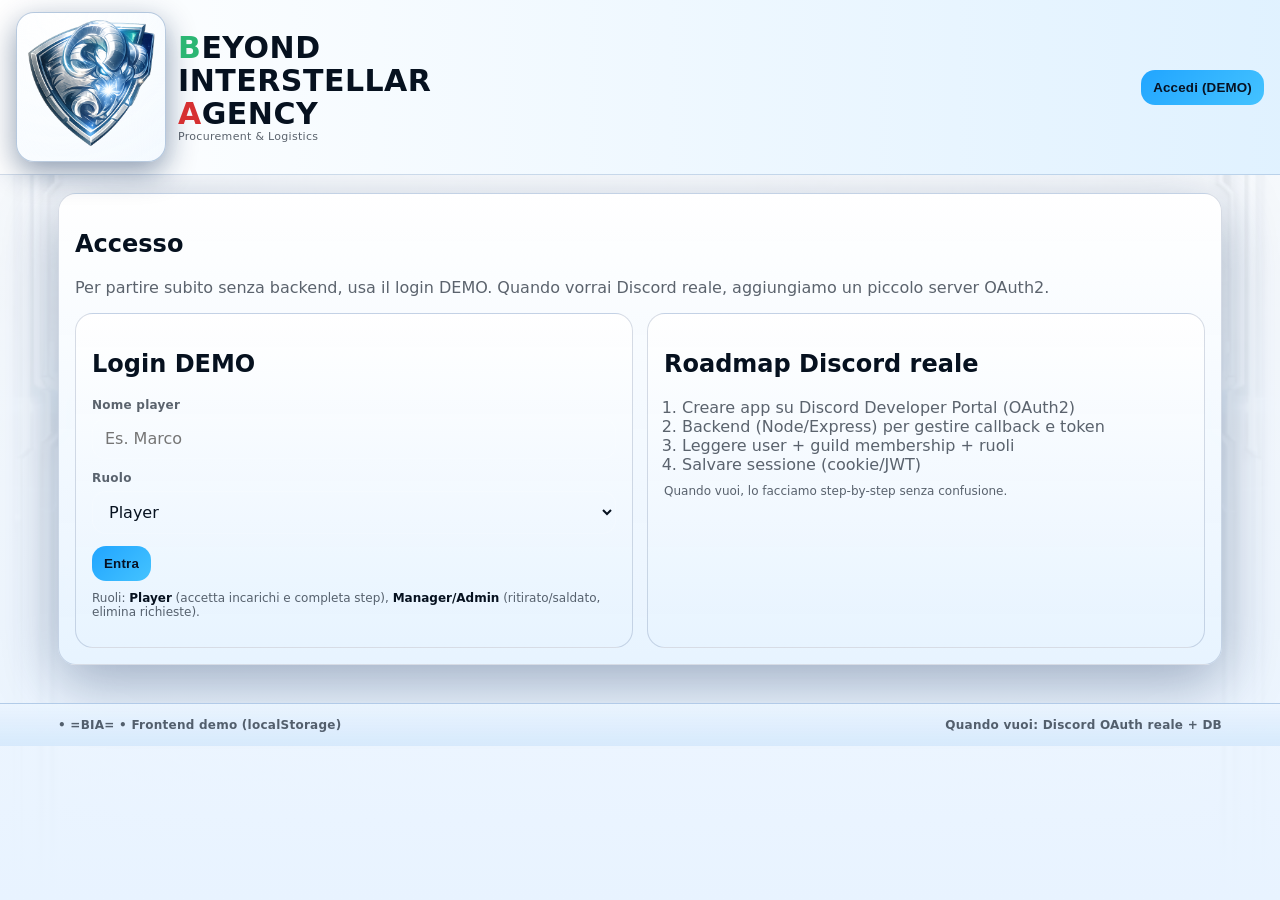
==== index.html @ 3a54c9e1 "Add files via upload" ====
<!doctype html>
<html lang="it">
<head>
  <meta charset="utf-8" />
  <meta name="viewport" content="width=device-width, initial-scale=1" />
  <title>=BIA= Procurement • Richieste & Approvvigionamento</title>

  <!--
    index.html - STRUTTURA PRINCIPALE
    ==========================================================
    Web-app per gestire richieste di approvvigionamento e consegne.
    
    Funzionalità:
    - Creare richieste di approvvigionamento
    - Assegnare incarichi
    - Gestire step/viaggi di consegna
    - Aggiungere appunti per ogni richiesta
    - Marcare come ritirato/saldato (admin)
    
    Stack:
    - HTML5 puro
    - CSS3 (tema scuro moderno)
    - JavaScript vanilla (senza framework)
    - localStorage per persistenza
  -->

  <link rel="stylesheet" href="assets/css/styles.css" />

  <script defer src="assets/js/app.js"></script>
</head>

<body>
  <!-- ========================================================
       TOPBAR
       ======================================================== -->
  <header class="topbar">
    <div class="topbar__brand">
      <div class="badge">
        <img src="assets/img/222.png" alt="Beyond Interstellar Agency logo" />
      </div>
      <div>
        <div class="brand__title">
          <div><span class="bia-b">B</span>EYOND</div>
          <div> INTERSTELLAR </div>
          <div><span class="bia-a">A</span>GENCY</div>

        </div>
        <div class="brand__subtitle">Procurement & Logistics</div>
      </div>
    </div>

    <div class="topbar__actions">
      <div id="userChip" class="userchip hidden" aria-live="polite"></div>
      <button id="btnLogin" class="btn btn--primary" type="button">Accedi (DEMO)</button>
      <button id="btnLogout" class="btn btn--secondary hidden" type="button">Logout</button>
    </div>
  </header>

  <!-- ========================================================
       CONTENUTO PRINCIPALE
       ======================================================== -->

  <main class="wrap">
    <!-- VIEW: LOGIN -->
    <section id="viewLogin" class="card">
      <h1>Accesso</h1>
      <p class="muted">
        Per partire subito senza backend, usa il login DEMO. Quando vorrai Discord reale, aggiungiamo un piccolo server OAuth2.
      </p>

      <div class="grid2">
        <div class="card card--soft">
          <h2>Login DEMO</h2>

          <label class="field">
            <span>Nome player</span>
            <input id="demoName" type="text" placeholder="Es. Marco" />
          </label>

          <label class="field">
            <span>Ruolo</span>
            <select id="demoRole">
              <option value="player">Player</option>
              <option value="manager">Manager</option>
              <option value="admin">Admin</option>
            </select>
          </label>

          <button id="btnDemoLogin" class="btn" type="button">Entra</button>

          <p class="hint">
            Ruoli:
            <b>Player</b> (accetta incarichi e completa step),
            <b>Manager/Admin</b> (ritirato/saldato, elimina richieste).
          </p>
        </div>

        <div class="card card--soft">
          <h2>Roadmap Discord reale</h2>
          <ol class="list">
            <li>Creare app su Discord Developer Portal (OAuth2)</li>
            <li>Backend (Node/Express) per gestire callback e token</li>
            <li>Leggere user + guild membership + ruoli</li>
            <li>Salvare sessione (cookie/JWT)</li>
          </ol>
          <p class="hint">Quando vuoi, lo facciamo step-by-step senza confusione.</p>
        </div>
      </div>
    </section>

    <!-- VIEW: DASHBOARD -->
    <section id="viewDashboard" class="hidden">
      <div class="toolbar">
        <div>
          <h1>Richieste di approvvigionamento</h1>
          <div class="muted">Crea, assegna e completa step.</div>
        </div>

        <div class="toolbar__right">
          <input id="searchInput" class="input" type="search" placeholder="Cerca per titolo / autore / stato..." />
          <button id="btnNewRequest" class="btn" type="button">+ Nuova richiesta</button>
        </div>
      </div>

      <div class="grid3">
        <div class="card">
          <h2>Statistiche</h2>
          <div class="stats">
            <div class="stat">
              <div class="stat__label">Aperte</div>
              <div id="statOpen" class="stat__value">0</div>
            </div>
            <div class="stat">
              <div class="stat__label">In corso</div>
              <div id="statInProgress" class="stat__value">0</div>
            </div>
            <div class="stat">
              <div class="stat__label">Chiuse</div>
              <div id="statClosed" class="stat__value">0</div>
            </div>
          </div>

          <div class="divider"></div>

          <div class="muted small">
            Stati logici:
            <ul class="list">
              <li><b>Aperta</b>: creata, non assegnata</li>
              <li><b>In corso</b>: assegnata (almeno 1 incarico accettato)</li>
              <li><b>Chiusa</b>: saldata (permessi Manager/Admin)</li>
            </ul>
          </div>
        </div>

        <div class="card card--wide">
          <h2>Elenco richieste</h2>
          <div id="requestList" class="listbox" aria-live="polite"></div>
        </div>
      </div>
    </section>

    <!-- MODAL: NUOVA RICHIESTA -->
    <dialog id="modalRequest" class="modal">
      <form method="post" class="modal__panel" id="requestForm" novalidate>
        <div class="modal__header">
          <div>
            <div class="modal__title" id="modalTitle">Nuova richiesta</div>
            <div class="muted small">Crea una richiesta di approvvigionamento.</div>
          </div>
          <button class="iconbtn" type="button" data-close-request aria-label="Chiudi">✕</button>
        </div>

        <div class="modal__body">
          <label class="field">
            <span>Titolo richiesta</span>
            <input id="reqTitle" type="text" required placeholder="Es. Acquisto componenti mining" />
          </label>

          <label class="field">
            <span>Descrizione</span>
            <textarea id="reqDesc" rows="4" placeholder="Dettagli, note, quantità, urgenze..."></textarea>
          </label>

          <div class="grid2">
            <label class="field">
              <span>Priorità</span>
              <select id="reqPriority">
                <option value="bassa">Bassa</option>
                <option value="media" selected>Media</option>
                <option value="alta">Alta</option>
              </select>
            </label>

            <label class="field">
              <span>Scadenza</span>
              <input id="reqDue" type="date" />
            </label>
          </div>

          <div class="grid2">
            <label class="field">
              <span>Budget stimato (UEC)</span>
              <input id="reqBudget" type="number" min="0" step="1" placeholder="Es. 50000" />
            </label>

            <label class="field">
              <span>Sezione / reparto</span>
              <input id="reqSection" type="text" placeholder="Es. Mining / Logistica / Combat" />
            </label>
          </div>

          <div class="divider"></div>

          <div class="muted small">
            =====================================================================================================================
          </div>
        </div>

        <div class="modal__footer">
          <button class="btn btn--secondary" value="cancel" type="button" id="btnCancelReq">Annulla</button>
          <button class="btn" value="default" type="submit" id="btnSaveReq">Salva richiesta</button>
        </div>
      </form>
    </dialog>

    <!-- MODAL: CONSUNTIVO RICHIESTA -->
    <dialog id="modalConsuntivo" class="modal modal--large">
      <form method="dialog" class="modal__panel" id="consuntivoPanel">
        <div class="modal__header">
          <div class="modal__headerLeft">
            <div class="modal__title" id="consTitle">Consuntivo</div>
            <div id="consMeta" class="muted small"></div>
            <div id="consPhaseDots" class="phaseDots" style="margin-top: 8px;"></div>
          </div>

          <div class="modal__headerRight">
            <button id="btnDeleteReq" class="btn btn--danger hidden" type="button">Elimina</button>
            <button class="iconbtn" type="button" data-close-cons aria-label="Chiudi">✕</button>
          </div>
        </div>

        <div class="modal__body">
          <div class="grid3">
            <div class="card card--soft">
              <h2>Dettagli</h2>
              <div class="kv">
                <div class="kv__row"><div class="kv__k">Titolo</div><div id="kvTitle" class="kv__v"></div></div>
                <div class="kv__row"><div class="kv__k">Priorità</div><div id="kvPriority" class="kv__v"></div></div>
                <div class="kv__row"><div class="kv__k">Scadenza</div><div id="kvDue" class="kv__v"></div></div>
                <div class="kv__row"><div class="kv__k">Budget</div><div id="kvBudget" class="kv__v"></div></div>
                <div class="kv__row"><div class="kv__k">Sezione</div><div id="kvSection" class="kv__v"></div></div>
                <div class="kv__row"><div class="kv__k">Stato</div><div id="kvStatus" class="kv__v pill"></div></div>
              </div>

              <div class="divider"></div>

              <h2>Descrizione</h2>
              <div id="kvDesc" class="muted"></div>
            </div>

            <div class="card card--soft">
              <h2>Incarico</h2>

              <div id="assignmentBox" class="muted small"></div>

              <div class="divider"></div>

              <h2>Stato (permessi)</h2>

              <div class="grid2">
                <label class="check">
                  <input id="chkRitirato" type="checkbox" />
                  <span>Ritirato</span>
                </label>

                <label class="check">
                  <input id="chkSaldato" type="checkbox" />
                  <span>Saldato</span>
                </label>
              </div>

              <div class="hint">
                Solo <b>Manager/Admin</b> possono modificare queste spunte.
              </div>
            </div>

            <div class="card card--soft">
              <h2>Appunti</h2>
              <textarea id="reqNotes" rows="6" placeholder="Scrivi note libere..."></textarea>
              <div class="hint">Le note vengono salvate automaticamente.</div>
            </div>

          </div>

          <div class="divider"></div>

          <div class="card">
            <h2>Step / Avanzamento</h2>

            <div class="row row--between">
              <div class="muted small">
                Compila i dettagli del trasporto e salva lo step per aggiornare lo stato.
              </div>

              <button id="btnAddStep" class="btn btn--secondary" type="button">+ Aggiungi trasporto</button>
            </div>

            <div id="stepList" class="steplist"></div>
          </div>
        </div>
      </form>
    </dialog>

    <!-- MODAL NUOVO TRASPORTO -->
    <dialog id="modalTransporto" class="modal modal--solid">
      <div class="modal__panel">
        <div class="modal__header">
          <h3>Nuovo Trasporto</h3>
        </div>

        <form id="transportForm" class="modal__body">
          <div class="field">
            <label for="transportSCU">SCU Trasportati</label>
            <input id="transportSCU" type="number" placeholder="Quantità" min="0" step="1" required>
          </div>

          <div class="field">
            <label for="transportPrice">Importo SCU (UEC)</label>
            <input id="transportPrice" type="number" placeholder="Importo per SCU" min="0" step="0.01" required>
          </div>

          <div class="divider" style="margin: 15px 0;"></div>

          <div class="kv" style="margin-bottom: 15px;">
            <div><span class="muted">Spesa Totale</span></div>
            <div id="transportSpesaTotal" style="text-align: right; font-weight: bold;">0 UEC</div>
          </div>

          <div class="kv" style="margin-bottom: 15px;">
            <div><span class="muted">Compenso Pilota (10%)</span></div>
            <div id="transportCompenso" style="text-align: right; font-weight: bold; color: var(--accent);">0 UEC</div>
          </div>

          <div class="kv" style="margin-bottom: 20px; padding-top: 10px; border-top: 2px solid var(--line);">
            <div><span style="font-weight: bold;">Importo Totale</span></div>
            <div id="transportImportoTotal" style="text-align: right; font-weight: bold; font-size: 16px; color: var(--accent2);">0 UEC</div>
          </div>

          <div class="divider" style="margin: 20px 0;"></div>

          <!-- Adempimento -->
          <div class="field" style="margin-bottom: 15px;">
            <span>Adempimento</span>
            <label style="display: flex; align-items: center; gap: 8px; cursor: pointer;">
              <input id="transportFulfillmentPartial" name="transportFulfillment" type="radio" value="partial" style="width: 18px; height: 18px; cursor: pointer;" checked>
              <span>Parziale</span>
            </label>
            <label style="display: flex; align-items: center; gap: 8px; cursor: pointer;">
              <input id="transportFulfillmentTotal" name="transportFulfillment" type="radio" value="total" style="width: 18px; height: 18px; cursor: pointer;">
              <span>Totale</span>
            </label>
          </div>

          <!-- Flag Admin -->
          <div id="adminFlags" style="display: none;">
            <div class="field" style="margin-bottom: 15px;">
              <label style="display: flex; align-items: center; gap: 8px; cursor: pointer;">
                <input id="chkTransportScaricato" type="checkbox" style="width: 18px; height: 18px; cursor: pointer;">
                <span>Scaricato</span>
              </label>
            </div>

            <div class="field" style="margin-bottom: 20px;">
              <label style="display: flex; align-items: center; gap: 8px; cursor: pointer;">
                <input id="chkTransportPagato" type="checkbox" style="width: 18px; height: 18px; cursor: pointer;">
                <span>Pagato</span>
              </label>
            </div>
          </div>

          <div class="divider" style="margin: 20px 0;"></div>

          <div class="row row--between" style="gap: 10px;">
            <button type="button" class="btn btn--secondary" data-close-transport>Annulla</button>
            <button type="submit" class="btn">Salva Trasporto</button>
          </div>
        </form>
      </div>
    </dialog>

  </main>

  <footer class="footer">
    <div class="footer__inner">
      <span>• =BIA= • Frontend demo (localStorage)</span>
      <span class="muted">Quando vuoi: Discord OAuth reale + DB</span>
    </div>
  </footer>

</body>
</html>
---- assets/css/styles.css ----
/* styles.css
   ==========================================================
   CSS diviso per settori con commenti chiari.

   SEZIONI:
   1) Variabili / reset
   2) Layout base (wrap, card, grid)
   3) Topbar / brand
   4) Input / bottoni / pill
   5) Liste (richieste, allegati, step)
   6) Modal (dialog)
   7) Footer + Responsive
*/

/* ==========================================================
   1) Variabili / reset
   ========================================================== */
:root{
  /* Palette BIA: bianco / azzurro futuristico */
  --bg1:#e8f3ff;
  --bg2:#f7fbff;
  --card:#f3f8ff;
  --card2:#edf4ff;

  --ink:#06111f;
  --muted:rgba(6,17,31,.65);
  --line:rgba(7,42,92,.16);

  --accent:#21a5ff;
  --accent2:#44c3ff;

  --danger:#ef4444;

  --radius:18px;
  --shadow: 0 18px 60px rgba(5,35,79,.35);

  --mono: ui-monospace, SFMono-Regular, Menlo, Monaco, Consolas, "Liberation Mono", "Courier New", monospace;
}

*{ box-sizing:border-box; }
html, body{ height:100%; }

body{
  margin:0;
  color:var(--ink);
  font-family: system-ui, -apple-system, Segoe UI, Roboto, Arial, sans-serif;
  background:
    linear-gradient(180deg, rgba(255,255,255,.9), rgba(232,243,255,1)),
    url("../img/bia-frame.png") center top / cover no-repeat;
  overflow-x: hidden;
}

/* ==========================================================
   2) Layout base
   ========================================================== */
.wrap{
  max-width: 1200px;
  margin: 0 auto;
  padding: 18px;
}

.hidden{ display:none !important; }

.card{
  background: linear-gradient(180deg, rgba(255,255,255,.96), rgba(231,243,255,.94));
  border: 1px solid var(--line);
  border-radius: var(--radius);
  box-shadow: var(--shadow);
  padding: 16px;
}

.card--soft{
  box-shadow: none;
}

.card--wide{ grid-column: span 2; }

.grid2{
  display:grid;
  gap: 14px;
  grid-template-columns: 1fr 1fr;
}

.grid3{
  display:grid;
  gap: 14px;
  grid-template-columns: 1fr 1fr 1fr;
}

.divider{
  height: 1px;
  background: var(--line);
  margin: 14px 0;
}

.muted{ color: var(--muted); }
.small{ font-size: 12px; }

.hint{
  margin-top: 10px;
  font-size: 12px;
  color: var(--muted);
}

.list{
  margin: 8px 0 0;
  padding-left: 18px;
  color: var(--muted);
}

/* ==========================================================
   3) Topbar / brand
   ========================================================== */
.topbar{
  position: sticky;
  top: 0;
  z-index: 10;
  display:flex;
  align-items:center;
  justify-content: space-between;
  gap: 14px;
  padding: 12px 16px;
  border-bottom: 1px solid rgba(12,68,138,.18);
  background: linear-gradient(90deg, rgba(255,255,255,.96), rgba(223,241,255,.96));
  backdrop-filter: blur(16px);
}

.topbar__brand{
  display:flex;
  align-items:center;
  gap: 12px;
}

/*====================================================
                    LOGO
======================================================*/

.badge{
  width: 150px;
  height: 150px;
  border-radius: 18px;
  display:flex;
  align-items:center;
  justify-content:center;
  background: radial-gradient(circle at 30% 0%, rgba(255,255,255,.95), rgba(173,216,255,.1));
  border: 1px solid rgba(12,68,138,.28);
  box-shadow: 0 10px 30px rgba(5,35,79,.45);
  overflow:hidden;
}

.badge img{
  max-width: 160%;
  max-height: 160%;
}

.brand__title{
  font-family: "Elemental End", system-ui, -apple-system, Segoe UI, Roboto, Arial, sans-serif;
  font-weight: 700;
  letter-spacing: .5px;
  line-height: 1.1;
  font-size: 30px;
}

.bia-b{
    color: #2bb673;   /* verde BIA */
}

.bia-a{
    color: #d63031;   /* rosso BIA */
}

.brand__subtitle{
  font-size: 11px;
  color: var(--muted);
  letter-spacing: .3px;
}

.topbar__actions{
  display:flex;
  align-items:center;
  gap: 10px;
}

.userchip{
  padding: 8px 10px;
  border: 1px solid var(--line);
  border-radius: 999px;
  background: rgba(255,255,255,.03);
  font-size: 12px;
  color: var(--muted);
}

/* ==========================================================
   4) Input / bottoni / pill
   ========================================================== */
.field{
  display:grid;
  gap: 6px;
  margin-bottom: 12px;
}

.field span{
  font-size: 12px;
  color: var(--muted);
  font-weight: 700;
  letter-spacing: .25px;
}

input, textarea, select, .input{
  width:100%;
  padding: 10px 12px;
  border-radius: 14px;
  border: 1px solid rgba(255,255,255,.14);
  background: rgba(255,255,255,.03);
  color: var(--ink);
  outline: none;
  font: inherit;
}

textarea{ resize: vertical; }

input:focus, textarea:focus, select:focus, .input:focus{
  border-color: rgba(26,167,255,.55);
  box-shadow: 0 0 0 3px rgba(26,167,255,.14);
}

.btn{
  border: 0;
  border-radius: 14px;
  padding: 10px 12px;
  cursor:pointer;
  font-weight: 900;
  letter-spacing: .2px;
  color: #071223;
  background: linear-gradient(135deg, var(--accent), var(--accent2));
}

.btn--secondary{
  background: rgba(255,255,255,.06);
  color: var(--ink);
  border: 1px solid rgba(255,255,255,.14);
}

.btn--danger{
  background: linear-gradient(135deg, #ff6a6a, var(--danger));
  color: #1b0b0b;
}

.iconbtn{
  border: 1px solid rgba(255,255,255,.14);
  background: rgba(255,255,255,.04);
  color: var(--ink);
  border-radius: 14px;
  width: 40px;
  height: 40px;
  cursor:pointer;
}

.pill{
  display:inline-flex;
  align-items:center;
  justify-content:center;
  border-radius: 999px;
  padding: 4px 10px;
  border: 1px solid rgba(255,255,255,.14);
  background: rgba(255,255,255,.04);
  font-size: 12px;
  font-weight: 900;
}

/* ==========================================================
   5) Liste: richieste, allegati, step
   ========================================================== */
.toolbar{
  display:flex;
  align-items:flex-end;
  justify-content: space-between;
  gap: 14px;
  margin-bottom: 14px;
}

.toolbar__right{
  display:flex;
  gap: 10px;
  align-items:center;
}

.stats{
  display:grid;
  gap: 10px;
}

.stat{
  display:flex;
  align-items:center;
  justify-content: space-between;
  padding: 10px 12px;
  border: 1px solid rgba(12,68,138,.16);
  background: rgba(255,255,255,.9);
  border-radius: 14px;
}

.stat__label{ color: var(--muted); font-weight: 800; font-size: 12px; }
.stat__value{ font-family: var(--mono); font-weight: 900; }

.listbox{ display:grid; gap: 10px; }

.req{
  display:flex;
  gap: 12px;
  justify-content: space-between;
  padding: 12px;
  border-radius: 16px;
  border: 1px solid rgba(12,68,138,.14);
  background: rgba(255,255,255,.88);
}

.req__left{ min-width: 0; }
.req__title{
  font-weight: 900;
  letter-spacing:.25px;
  margin-bottom: 4px;
  white-space: nowrap;
  overflow:hidden;
  text-overflow: ellipsis;
}

.req__meta{
  font-size: 12px;
  color: var(--muted);
  display:flex;
  gap: 10px;
  flex-wrap: wrap;
}

.req__right{
  display:flex;
  align-items:center;
  gap: 10px;
  flex-wrap: wrap;
  justify-content:flex-end;
}

.req__btn{ white-space: nowrap; }

.attachlist{
  display:grid;
  gap: 8px;
  margin-top: 10px;
}

.attach{
  display:flex;
  align-items:center;
  justify-content: space-between;
  gap: 10px;
  padding: 10px 12px;
  border-radius: 14px;
  border: 1px solid rgba(12,68,138,.12);
  background: rgba(255,255,255,.96);
}

.attach__name{
  font-size: 12px;
  color: var(--muted);
  overflow:hidden;
  text-overflow: ellipsis;
  white-space: nowrap;
  flex: 1;
  min-width: 0;
}

.attach__actions{ display:flex; gap: 8px; }

.steplist{
  display:grid;
  gap: 10px;
  margin-top: 10px;
}

.step{
  border: 1px solid rgba(12,68,138,.14);
  background: rgba(255,255,255,.94);
  border-radius: 16px;
  padding: 12px;
}

.step__top{
  display:flex;
  align-items:center;
  justify-content: space-between;
  gap: 10px;
}

.step__title{ font-weight: 900; letter-spacing:.25px; }
.step__meta{ font-size: 12px; color: var(--muted); }

.step__actions{
  display:flex;
  gap: 8px;
  flex-wrap: wrap;
  justify-content:flex-end;
  margin-top: 10px;
}

.row{ display:flex; gap: 10px; align-items:center; }
.row--between{ justify-content: space-between; }

.kv{ display:grid; gap: 10px; }
.kv__row{
  display:grid;
  grid-template-columns: 120px 1fr;
  gap: 10px;
  align-items:center;
}
.kv__k{ color: var(--muted); font-weight: 900; font-size: 12px; text-transform: uppercase; }
.kv__v{ font-weight: 800; }

/* ==========================================================
   6) Modal (dialog)
   ========================================================== */
.modal::backdrop{
  background: rgba(0,0,0,.55);
  backdrop-filter: blur(2px);
}

.modal{
  border: 0;
  padding: 0;
  max-width: 980px;
  width: calc(100% - 24px);
  border-radius: 20px;
  overflow:hidden;
  box-shadow: var(--shadow);
  background: transparent;
}

.modal--large{ max-width: 1180px; }

.modal__panel{
  width: min(980px, 96vw);
  max-height: calc(100vh - 24px);
  overflow: hidden;

  background: linear-gradient(180deg, rgba(255,255,255,.9), rgba(231,243,255,.94));
  border: 1px solid rgba(255,255,255,.12);
  border-radius: 20px;
  overflow:hidden;
}

/* Variante più solida (usata per Nuovo Trasporto) */
.modal--solid .modal__panel{
  background: linear-gradient(180deg, #ffffff, #e3f0ff);
  border-color: rgba(12,68,138,.28);
}

.modal__header{
  display:flex;
  align-items:center;
  justify-content: space-between;
  gap: 10px;
  padding: 12px 12px 12px 14px;
  border-bottom: 1px solid rgba(255,255,255,.10);
  background: rgba(0,0,0,.10);
}

.modal__title{ 
  font-weight: 1000; 
  letter-spacing:.3px; }

.modal__body{
  padding: 14px;
  max-height: calc(100vh - 170px);
  overflow-y: auto;
}

.modal__footer{
  padding: 12px 14px;
  border-top: 1px solid rgba(255,255,255,.10);
  display:flex;
  justify-content:flex-end;
  gap: 10px;
}

/* ==========================================================
   7) Footer + Responsive
   ========================================================== */
.footer{
  border-top: 1px solid rgba(12,68,138,.18);
  padding: 14px 0;
  margin-top: 20px;
  background: linear-gradient(180deg, rgba(235,245,255,.92), rgba(214,233,252,.98));
}

.footer__inner{
  max-width: 1200px;
  margin: 0 auto;
  padding: 0 18px;
  display:flex;
  justify-content: space-between;
  gap: 10px;
  flex-wrap: wrap;
  color: var(--muted);
  font-size: 12px;
  letter-spacing:.25px;
  font-weight: 800;
}

@media (max-width: 980px){
  .grid3{ grid-template-columns: 1fr; }
  .card--wide{ grid-column: span 1; }
}

@media (max-width: 760px){
  .grid2{ grid-template-columns: 1fr; }
  .toolbar{ flex-direction: column; align-items: stretch; }
  .toolbar__right{ flex-direction: column; align-items: stretch; }
  .kv__row{ grid-template-columns: 1fr; }
}


/* Testo sempre leggibile (chiaro) */
b{ color: var(--ink); }

/* Step compatto (panoramica) */
.step--compact .step__actions{
  margin-top: 10px;
  justify-content: flex-start;
}


/* Indicatori fase (4 pallini) */
.phaseDots{ display:flex; gap: 6px; align-items:center; }
.phaseDot{
  width: 14px;
  height: 14px;
  border-radius: 999px;
  border: 1px solid rgba(255,255,255,.20);
  background: rgba(239,68,68,.80);
  box-shadow: 0 0 10px rgba(239,68,68,.25);
  box-shadow: 0 0 0 3px rgba(0,0,0,.12);
}
.phaseDot--ok{ background: rgba(34,197,94,.90); box-shadow: 0 0 10px rgba(34,197,94,.35); }
.phaseDot--partial{ background: rgba(234,179,8,.85); box-shadow: 0 0 10px rgba(234,179,8,.35); }

/* PDF/Allegati: righe stabili e no resize modal */
.attach{ height: 44px; }
.attach__name{ line-height: 1; }
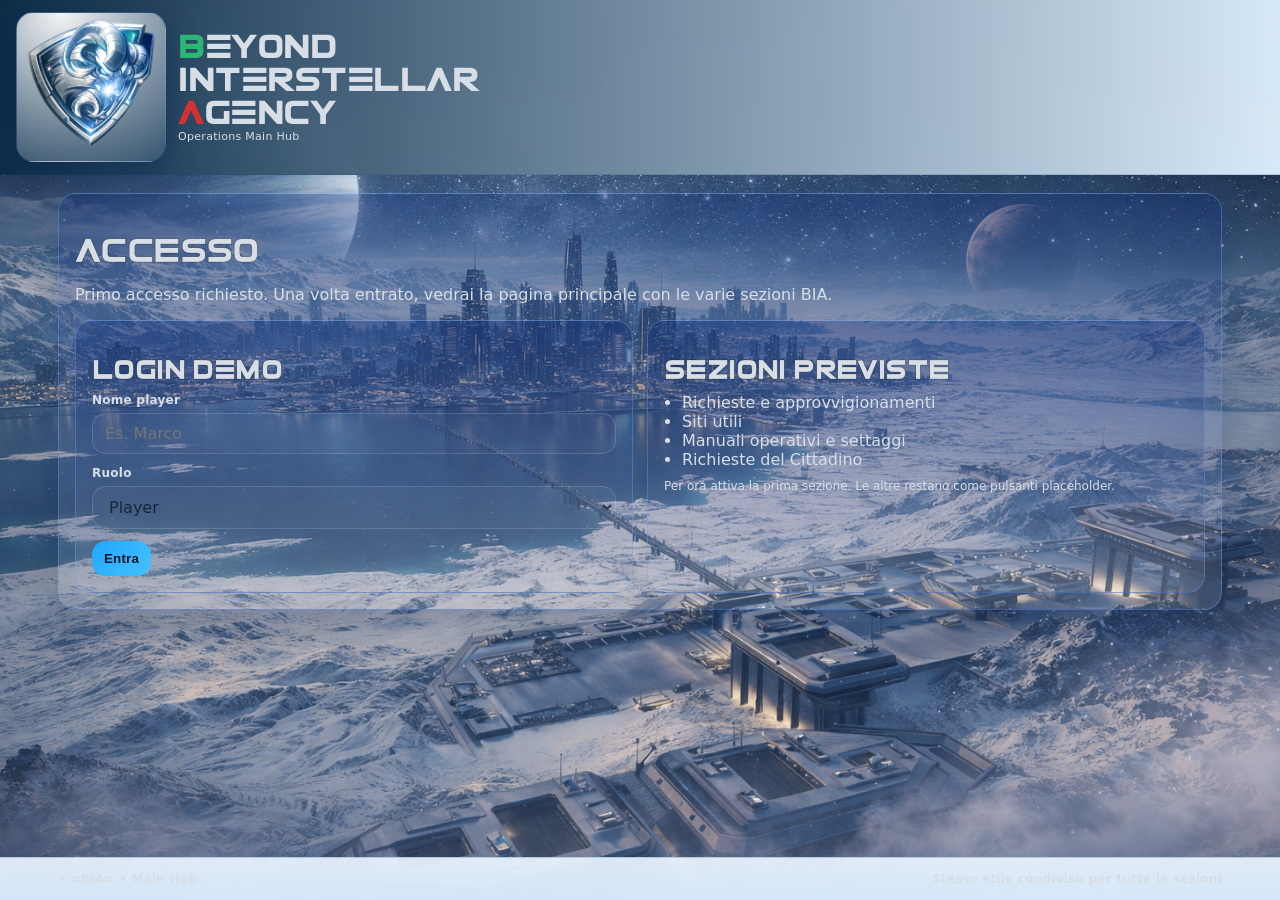
==== commit c5ba5748: "Add files via upload" ====
--- a/index.html
+++ b/index.html
@@ -3,36 +3,11 @@
 <head>
   <meta charset="utf-8" />
   <meta name="viewport" content="width=device-width, initial-scale=1" />
-  <title>=BIA= Procurement • Richieste & Approvvigionamento</title>
-
-  <!--
-    index.html - STRUTTURA PRINCIPALE
-    ==========================================================
-    Web-app per gestire richieste di approvvigionamento e consegne.
-    
-    Funzionalità:
-    - Creare richieste di approvvigionamento
-    - Assegnare incarichi
-    - Gestire step/viaggi di consegna
-    - Aggiungere appunti per ogni richiesta
-    - Marcare come ritirato/saldato (admin)
-    
-    Stack:
-    - HTML5 puro
-    - CSS3 (tema scuro moderno)
-    - JavaScript vanilla (senza framework)
-    - localStorage per persistenza
-  -->
-
+  <title>=BIA= • Main Hub</title>
   <link rel="stylesheet" href="assets/css/styles.css" />
-
-  <script defer src="assets/js/app.js"></script>
+  <script defer src="assets/js/home.js"></script>
 </head>
-
 <body>
-  <!-- ========================================================
-       TOPBAR
-       ======================================================== -->
   <header class="topbar">
     <div class="topbar__brand">
       <div class="badge">
@@ -41,31 +16,24 @@
       <div>
         <div class="brand__title">
           <div><span class="bia-b">B</span>EYOND</div>
-          <div> INTERSTELLAR </div>
+          <div>INTERSTELLAR</div>
           <div><span class="bia-a">A</span>GENCY</div>
-
         </div>
-        <div class="brand__subtitle">Procurement & Logistics</div>
+        <div class="brand__subtitle">Operations Main Hub</div>
       </div>
     </div>
 
     <div class="topbar__actions">
       <div id="userChip" class="userchip hidden" aria-live="polite"></div>
-      <button id="btnLogin" class="btn btn--primary" type="button">Accedi (DEMO)</button>
       <button id="btnLogout" class="btn btn--secondary hidden" type="button">Logout</button>
     </div>
   </header>
 
-  <!-- ========================================================
-       CONTENUTO PRINCIPALE
-       ======================================================== -->
-
   <main class="wrap">
-    <!-- VIEW: LOGIN -->
     <section id="viewLogin" class="card">
       <h1>Accesso</h1>
       <p class="muted">
-        Per partire subito senza backend, usa il login DEMO. Quando vorrai Discord reale, aggiungiamo un piccolo server OAuth2.
+        Primo accesso richiesto. Una volta entrato, vedrai la pagina principale con le varie sezioni BIA.
       </p>
 
       <div class="grid2">
@@ -87,315 +55,58 @@
           </label>
 
           <button id="btnDemoLogin" class="btn" type="button">Entra</button>
-
-          <p class="hint">
-            Ruoli:
-            <b>Player</b> (accetta incarichi e completa step),
-            <b>Manager/Admin</b> (ritirato/saldato, elimina richieste).
-          </p>
         </div>
 
         <div class="card card--soft">
-          <h2>Roadmap Discord reale</h2>
-          <ol class="list">
-            <li>Creare app su Discord Developer Portal (OAuth2)</li>
-            <li>Backend (Node/Express) per gestire callback e token</li>
-            <li>Leggere user + guild membership + ruoli</li>
-            <li>Salvare sessione (cookie/JWT)</li>
-          </ol>
-          <p class="hint">Quando vuoi, lo facciamo step-by-step senza confusione.</p>
+          <h2>Sezioni previste</h2>
+          <ul class="list">
+            <li>Richieste e approvvigionamenti</li>
+            <li>Siti utili</li>
+            <li>Manuali operativi e settaggi</li>
+            <li>Richieste del Cittadino</li>
+          </ul>
+          <p class="hint">Per ora attiva la prima sezione. Le altre restano come pulsanti placeholder.</p>
         </div>
       </div>
     </section>
 
-    <!-- VIEW: DASHBOARD -->
-    <section id="viewDashboard" class="hidden">
+    <section id="viewHub" class="hidden">
       <div class="toolbar">
         <div>
-          <h1>Richieste di approvvigionamento</h1>
-          <div class="muted">Crea, assegna e completa step.</div>
-        </div>
-
-        <div class="toolbar__right">
-          <input id="searchInput" class="input" type="search" placeholder="Cerca per titolo / autore / stato..." />
-          <button id="btnNewRequest" class="btn" type="button">+ Nuova richiesta</button>
+          <h1>Centro Operativo BIA</h1>
+          <div class="muted">Seleziona una sezione. Layout, logo e stile restano coerenti in tutte le pagine.</div>
         </div>
       </div>
 
-      <div class="grid3">
-        <div class="card">
-          <h2>Statistiche</h2>
-          <div class="stats">
-            <div class="stat">
-              <div class="stat__label">Aperte</div>
-              <div id="statOpen" class="stat__value">0</div>
-            </div>
-            <div class="stat">
-              <div class="stat__label">In corso</div>
-              <div id="statInProgress" class="stat__value">0</div>
-            </div>
-            <div class="stat">
-              <div class="stat__label">Chiuse</div>
-              <div id="statClosed" class="stat__value">0</div>
-            </div>
-          </div>
+      <div class="hub-grid">
+        <a class="hub-card" href="richieste.html">
+          <div class="hub-card__title">Richieste e Approvvigionamenti</div>
+          <div class="hub-card__desc">Gestione richieste, incarichi, step di trasporto e avanzamento.</div>
+        </a>
 
-          <div class="divider"></div>
+        <button class="hub-card hub-card--disabled" type="button" disabled>
+          <div class="hub-card__title">Siti Utili</div>
+          <div class="hub-card__desc">Collegamenti rapidi e riferimenti operativi.</div>
+        </button>
 
-          <div class="muted small">
-            Stati logici:
-            <ul class="list">
-              <li><b>Aperta</b>: creata, non assegnata</li>
-              <li><b>In corso</b>: assegnata (almeno 1 incarico accettato)</li>
-              <li><b>Chiusa</b>: saldata (permessi Manager/Admin)</li>
-            </ul>
-          </div>
-        </div>
+        <button class="hub-card hub-card--disabled" type="button" disabled>
+          <div class="hub-card__title">Manuali Operativi e Settaggi</div>
+          <div class="hub-card__desc">Procedure, manuali e configurazioni condivise.</div>
+        </button>
 
-        <div class="card card--wide">
-          <h2>Elenco richieste</h2>
-          <div id="requestList" class="listbox" aria-live="polite"></div>
-        </div>
+        <button class="hub-card hub-card--disabled" type="button" disabled>
+          <div class="hub-card__title">Richieste del Cittadino</div>
+          <div class="hub-card__desc">Area dedicata alle richieste provenienti dai cittadini.</div>
+        </button>
       </div>
     </section>
-
-    <!-- MODAL: NUOVA RICHIESTA -->
-    <dialog id="modalRequest" class="modal">
-      <form method="post" class="modal__panel" id="requestForm" novalidate>
-        <div class="modal__header">
-          <div>
-            <div class="modal__title" id="modalTitle">Nuova richiesta</div>
-            <div class="muted small">Crea una richiesta di approvvigionamento.</div>
-          </div>
-          <button class="iconbtn" type="button" data-close-request aria-label="Chiudi">✕</button>
-        </div>
-
-        <div class="modal__body">
-          <label class="field">
-            <span>Titolo richiesta</span>
-            <input id="reqTitle" type="text" required placeholder="Es. Acquisto componenti mining" />
-          </label>
-
-          <label class="field">
-            <span>Descrizione</span>
-            <textarea id="reqDesc" rows="4" placeholder="Dettagli, note, quantità, urgenze..."></textarea>
-          </label>
-
-          <div class="grid2">
-            <label class="field">
-              <span>Priorità</span>
-              <select id="reqPriority">
-                <option value="bassa">Bassa</option>
-                <option value="media" selected>Media</option>
-                <option value="alta">Alta</option>
-              </select>
-            </label>
-
-            <label class="field">
-              <span>Scadenza</span>
-              <input id="reqDue" type="date" />
-            </label>
-          </div>
-
-          <div class="grid2">
-            <label class="field">
-              <span>Budget stimato (UEC)</span>
-              <input id="reqBudget" type="number" min="0" step="1" placeholder="Es. 50000" />
-            </label>
-
-            <label class="field">
-              <span>Sezione / reparto</span>
-              <input id="reqSection" type="text" placeholder="Es. Mining / Logistica / Combat" />
-            </label>
-          </div>
-
-          <div class="divider"></div>
-
-          <div class="muted small">
-            =====================================================================================================================
-          </div>
-        </div>
-
-        <div class="modal__footer">
-          <button class="btn btn--secondary" value="cancel" type="button" id="btnCancelReq">Annulla</button>
-          <button class="btn" value="default" type="submit" id="btnSaveReq">Salva richiesta</button>
-        </div>
-      </form>
-    </dialog>
-
-    <!-- MODAL: CONSUNTIVO RICHIESTA -->
-    <dialog id="modalConsuntivo" class="modal modal--large">
-      <form method="dialog" class="modal__panel" id="consuntivoPanel">
-        <div class="modal__header">
-          <div class="modal__headerLeft">
-            <div class="modal__title" id="consTitle">Consuntivo</div>
-            <div id="consMeta" class="muted small"></div>
-            <div id="consPhaseDots" class="phaseDots" style="margin-top: 8px;"></div>
-          </div>
-
-          <div class="modal__headerRight">
-            <button id="btnDeleteReq" class="btn btn--danger hidden" type="button">Elimina</button>
-            <button class="iconbtn" type="button" data-close-cons aria-label="Chiudi">✕</button>
-          </div>
-        </div>
-
-        <div class="modal__body">
-          <div class="grid3">
-            <div class="card card--soft">
-              <h2>Dettagli</h2>
-              <div class="kv">
-                <div class="kv__row"><div class="kv__k">Titolo</div><div id="kvTitle" class="kv__v"></div></div>
-                <div class="kv__row"><div class="kv__k">Priorità</div><div id="kvPriority" class="kv__v"></div></div>
-                <div class="kv__row"><div class="kv__k">Scadenza</div><div id="kvDue" class="kv__v"></div></div>
-                <div class="kv__row"><div class="kv__k">Budget</div><div id="kvBudget" class="kv__v"></div></div>
-                <div class="kv__row"><div class="kv__k">Sezione</div><div id="kvSection" class="kv__v"></div></div>
-                <div class="kv__row"><div class="kv__k">Stato</div><div id="kvStatus" class="kv__v pill"></div></div>
-              </div>
-
-              <div class="divider"></div>
-
-              <h2>Descrizione</h2>
-              <div id="kvDesc" class="muted"></div>
-            </div>
-
-            <div class="card card--soft">
-              <h2>Incarico</h2>
-
-              <div id="assignmentBox" class="muted small"></div>
-
-              <div class="divider"></div>
-
-              <h2>Stato (permessi)</h2>
-
-              <div class="grid2">
-                <label class="check">
-                  <input id="chkRitirato" type="checkbox" />
-                  <span>Ritirato</span>
-                </label>
-
-                <label class="check">
-                  <input id="chkSaldato" type="checkbox" />
-                  <span>Saldato</span>
-                </label>
-              </div>
-
-              <div class="hint">
-                Solo <b>Manager/Admin</b> possono modificare queste spunte.
-              </div>
-            </div>
-
-            <div class="card card--soft">
-              <h2>Appunti</h2>
-              <textarea id="reqNotes" rows="6" placeholder="Scrivi note libere..."></textarea>
-              <div class="hint">Le note vengono salvate automaticamente.</div>
-            </div>
-
-          </div>
-
-          <div class="divider"></div>
-
-          <div class="card">
-            <h2>Step / Avanzamento</h2>
-
-            <div class="row row--between">
-              <div class="muted small">
-                Compila i dettagli del trasporto e salva lo step per aggiornare lo stato.
-              </div>
-
-              <button id="btnAddStep" class="btn btn--secondary" type="button">+ Aggiungi trasporto</button>
-            </div>
-
-            <div id="stepList" class="steplist"></div>
-          </div>
-        </div>
-      </form>
-    </dialog>
-
-    <!-- MODAL NUOVO TRASPORTO -->
-    <dialog id="modalTransporto" class="modal modal--solid">
-      <div class="modal__panel">
-        <div class="modal__header">
-          <h3>Nuovo Trasporto</h3>
-        </div>
-
-        <form id="transportForm" class="modal__body">
-          <div class="field">
-            <label for="transportSCU">SCU Trasportati</label>
-            <input id="transportSCU" type="number" placeholder="Quantità" min="0" step="1" required>
-          </div>
-
-          <div class="field">
-            <label for="transportPrice">Importo SCU (UEC)</label>
-            <input id="transportPrice" type="number" placeholder="Importo per SCU" min="0" step="0.01" required>
-          </div>
-
-          <div class="divider" style="margin: 15px 0;"></div>
-
-          <div class="kv" style="margin-bottom: 15px;">
-            <div><span class="muted">Spesa Totale</span></div>
-            <div id="transportSpesaTotal" style="text-align: right; font-weight: bold;">0 UEC</div>
-          </div>
-
-          <div class="kv" style="margin-bottom: 15px;">
-            <div><span class="muted">Compenso Pilota (10%)</span></div>
-            <div id="transportCompenso" style="text-align: right; font-weight: bold; color: var(--accent);">0 UEC</div>
-          </div>
-
-          <div class="kv" style="margin-bottom: 20px; padding-top: 10px; border-top: 2px solid var(--line);">
-            <div><span style="font-weight: bold;">Importo Totale</span></div>
-            <div id="transportImportoTotal" style="text-align: right; font-weight: bold; font-size: 16px; color: var(--accent2);">0 UEC</div>
-          </div>
-
-          <div class="divider" style="margin: 20px 0;"></div>
-
-          <!-- Adempimento -->
-          <div class="field" style="margin-bottom: 15px;">
-            <span>Adempimento</span>
-            <label style="display: flex; align-items: center; gap: 8px; cursor: pointer;">
-              <input id="transportFulfillmentPartial" name="transportFulfillment" type="radio" value="partial" style="width: 18px; height: 18px; cursor: pointer;" checked>
-              <span>Parziale</span>
-            </label>
-            <label style="display: flex; align-items: center; gap: 8px; cursor: pointer;">
-              <input id="transportFulfillmentTotal" name="transportFulfillment" type="radio" value="total" style="width: 18px; height: 18px; cursor: pointer;">
-              <span>Totale</span>
-            </label>
-          </div>
-
-          <!-- Flag Admin -->
-          <div id="adminFlags" style="display: none;">
-            <div class="field" style="margin-bottom: 15px;">
-              <label style="display: flex; align-items: center; gap: 8px; cursor: pointer;">
-                <input id="chkTransportScaricato" type="checkbox" style="width: 18px; height: 18px; cursor: pointer;">
-                <span>Scaricato</span>
-              </label>
-            </div>
-
-            <div class="field" style="margin-bottom: 20px;">
-              <label style="display: flex; align-items: center; gap: 8px; cursor: pointer;">
-                <input id="chkTransportPagato" type="checkbox" style="width: 18px; height: 18px; cursor: pointer;">
-                <span>Pagato</span>
-              </label>
-            </div>
-          </div>
-
-          <div class="divider" style="margin: 20px 0;"></div>
-
-          <div class="row row--between" style="gap: 10px;">
-            <button type="button" class="btn btn--secondary" data-close-transport>Annulla</button>
-            <button type="submit" class="btn">Salva Trasporto</button>
-          </div>
-        </form>
-      </div>
-    </dialog>
-
   </main>
 
   <footer class="footer">
     <div class="footer__inner">
-      <span>• =BIA= • Frontend demo (localStorage)</span>
-      <span class="muted">Quando vuoi: Discord OAuth reale + DB</span>
+      <span>• =BIA= • Main Hub</span>
+      <span class="muted">Stesso stile condiviso per tutte le sezioni</span>
     </div>
   </footer>
-
 </body>
 </html>
--- a/assets/css/styles.css
+++ b/assets/css/styles.css
@@ -22,9 +22,9 @@
   --card:#f3f8ff;
   --card2:#edf4ff;
 
-  --ink:#06111f;
-  --muted:rgba(6,17,31,.65);
-  --line:rgba(7,42,92,.16);
+  --ink:#d7dee6;
+  --muted:rgba(6,17,31,.65,2);
+  --line:rgba(105, 158, 238, 0.4);
 
   --accent:#21a5ff;
   --accent2:#44c3ff;
@@ -37,16 +37,52 @@
   --mono: ui-monospace, SFMono-Regular, Menlo, Monaco, Consolas, "Liberation Mono", "Courier New", monospace;
 }
 
+/* Font custom: Elemental End (caricato localmente in /assets/fonts) */
+@font-face {
+  font-family: "Elemental End";
+  font-style: normal;
+  font-weight: 400;
+  font-display: swap;
+  src: local('Elemental End'), local('ElementalEnd'),
+       url('../fonts/ElementalEnd.woff2') format('woff2'),
+       url('../fonts/ElementalEnd.woff') format('woff');
+}
+
 *{ box-sizing:border-box; }
 html, body{ height:100%; }
+
+
+h1{
+  font-family: "Elemental End", system-ui, sans-serif;
+  font-size: 30px;
+  letter-spacing: .4px;
+  margin-bottom: 8px;
+  /* Aggiunge un bordo/contorno alle lettere */
+  -webkit-text-stroke: 0.5px rgba(0,0,0,0.35);
+  text-shadow: 0 0 1px rgba(0,0,0,0.6);
+}
+
+h2{
+  font-family: "Elemental End", system-ui, sans-serif;
+  font-size: 24px;
+  letter-spacing: .4px;
+  margin-bottom: 8px;
+  /* Aggiunge un bordo/contorno alle lettere */
+  -webkit-text-stroke: 0.5px rgba(0,0,0,0.35);
+  text-shadow: 0 0 1px rgba(0,0,0,0.6);
+}
+
 
 body{
   margin:0;
   color:var(--ink);
   font-family: system-ui, -apple-system, Segoe UI, Roboto, Arial, sans-serif;
+  min-height: 100vh;
+  display: flex;
+  flex-direction: column;
   background:
-    linear-gradient(180deg, rgba(255,255,255,.9), rgba(232,243,255,1)),
-    url("../img/bia-frame.png") center top / cover no-repeat;
+    /*linear-gradient(180deg, rgba(76, 100, 144, 0.9), rgb(3, 17, 33))*/
+    url("../img/333.png") center top / cover no-repeat;
   overflow-x: hidden;
 }
 
@@ -56,13 +92,15 @@
 .wrap{
   max-width: 1200px;
   margin: 0 auto;
+  width: 100%;
+  flex: 1 0 auto;
   padding: 18px;
 }
 
 .hidden{ display:none !important; }
 
 .card{
-  background: linear-gradient(180deg, rgba(255,255,255,.96), rgba(231,243,255,.94));
+  background: linear-gradient(180deg, rgba(3, 34, 120, 0.3), rgba(231,243,255,.1));
   border: 1px solid var(--line);
   border-radius: var(--radius);
   box-shadow: var(--shadow);
@@ -121,7 +159,7 @@
   gap: 14px;
   padding: 12px 16px;
   border-bottom: 1px solid rgba(12,68,138,.18);
-  background: linear-gradient(90deg, rgba(255,255,255,.96), rgba(223,241,255,.96));
+  background: linear-gradient(90deg, rgba(13, 45, 72, 0.96), rgba(223,241,255,.96));
   backdrop-filter: blur(16px);
 }
 
@@ -182,12 +220,13 @@
 }
 
 .userchip{
-  padding: 8px 10px;
-  border: 1px solid var(--line);
-  border-radius: 999px;
-  background: rgba(255,255,255,.03);
+  padding: 10px 10px;
+  border: 2px solid var(--line);
+  border-radius: 20px;
+  background: rgba(11, 12, 63, 0.3);
   font-size: 12px;
   color: var(--muted);
+  font-family:"Elemental End" ;
 }
 
 /* ==========================================================
@@ -215,6 +254,7 @@
   color: var(--ink);
   outline: none;
   font: inherit;
+  color: rgba(7, 14, 23, 0.7);
 }
 
 textarea{ resize: vertical; }
@@ -236,10 +276,37 @@
 }
 
 .btn--secondary{
-  background: rgba(255,255,255,.06);
+  background: rgba(169, 82, 99, 0.513);
   color: var(--ink);
-  border: 1px solid rgba(255,255,255,.14);
-}
+  border: 2px solid rgba(39, 123, 203, 0.373);
+
+}
+
+.btn--rinuncia{
+  background: rgba(169, 82, 99, 0.513);
+  color: var(--ink);
+  border: 2px solid rgba(39, 123, 203, 0.373);
+  margin-top: 20px;
+}
+
+
+.btn--3{
+  border: 0;
+  border-radius: 14px;
+  padding: 10px 12px;
+  cursor:pointer;
+  font-weight: 900;
+  letter-spacing: .2px;
+  color: #07231f ;
+  background: linear-gradient(135deg, var(--accent), var(--accent2));
+}
+
+
+.btn--open{
+  background: linear-gradient(135deg, #34d399, var(--accent));
+  color: #0e106c;
+}
+
 
 .btn--danger{
   background: linear-gradient(135deg, #ff6a6a, var(--danger));
@@ -247,13 +314,14 @@
 }
 
 .iconbtn{
-  border: 1px solid rgba(255,255,255,.14);
-  background: rgba(255,255,255,.04);
+  border: 1px solid rgba(255, 255, 255, 0.14);
+  background: rgba(255, 255, 255, 0.419);
   color: var(--ink);
   border-radius: 14px;
   width: 40px;
   height: 40px;
   cursor:pointer;
+  color: rgba(7, 14, 23, 0.7);
 }
 
 .pill{
@@ -300,8 +368,17 @@
   border-radius: 14px;
 }
 
-.stat__label{ color: var(--muted); font-weight: 800; font-size: 12px; }
-.stat__value{ font-family: var(--mono); font-weight: 900; }
+.stat__label{ color: var(--muted); 
+  font-weight: 800; 
+  font-size: 12px; 
+  color: rgba(7, 14, 23, 0.7);
+}
+.stat__value{ font-family:
+   var(--mono); 
+   font-weight: 900;
+   color: rgba(7, 14, 23, 0.7);
+
+}
 
 .listbox{ display:grid; gap: 10px; }
 
@@ -313,6 +390,7 @@
   border-radius: 16px;
   border: 1px solid rgba(12,68,138,.14);
   background: rgba(255,255,255,.88);
+  color: rgba(7, 14, 23, 0.7);
 }
 
 .req__left{ min-width: 0; }
@@ -341,7 +419,16 @@
   justify-content:flex-end;
 }
 
-.req__btn{ white-space: nowrap; }
+.req__btn{ 
+  border: 0;
+  border-radius: 14px;
+  padding: 10px 12px;
+  cursor:pointer;
+  font-weight: 900;
+  letter-spacing: .2px;
+  color: #071223;
+  background: linear-gradient(135deg, var(--accent), var(--accent2))
+}
 
 .attachlist{
   display:grid;
@@ -443,9 +530,12 @@
   overflow: hidden;
 
   background: linear-gradient(180deg, rgba(255,255,255,.9), rgba(231,243,255,.94));
-  border: 1px solid rgba(255,255,255,.12);
-  border-radius: 20px;
+  border: 1px solid rgba(33,165,255,.55);
+  border-radius: 18px;
   overflow:hidden;
+
+  box-shadow: 0 0 14px rgba(11, 67, 104, 0.45), 0 0 30px rgba(33,165,255,.25), var(--shadow);
+  transition: transform .18s ease, box-shadow .18s ease, border-color .18s ease;
 }
 
 /* Variante più solida (usata per Nuovo Trasporto) */
@@ -462,6 +552,8 @@
   padding: 12px 12px 12px 14px;
   border-bottom: 1px solid rgba(255,255,255,.10);
   background: rgba(0,0,0,.10);
+  background: linear-gradient(90deg, rgba(13, 45, 72, 0.96), rgba(223,241,255,.96));
+  backdrop-filter: blur(16px);
 }
 
 .modal__title{ 
@@ -520,7 +612,10 @@
 
 
 /* Testo sempre leggibile (chiaro) */
-b{ color: var(--ink); }
+b{
+  color: rgba(8, 34, 68, 0.9); 
+  font-size: 15px;
+}
 
 /* Step compatto (panoramica) */
 .step--compact .step__actions{
@@ -546,3 +641,73 @@
 /* PDF/Allegati: righe stabili e no resize modal */
 .attach{ height: 44px; }
 .attach__name{ line-height: 1; }
+
+
+/* ==========================================================
+   8) Hub principale / menu sezioni
+   ========================================================== */
+.hub-grid{
+  display:grid;
+  grid-template-columns: 1fr;
+  gap: 16px;
+  max-width: 760px;
+}
+
+.hub-card{
+  display:block;
+  text-decoration:none;
+  text-align:left;
+  padding: 22px;
+  border-radius: 18px;
+  border: 1px solid rgba(33,165,255,.55);
+  background: linear-gradient(180deg, rgba(255, 255, 255, 0.05), rgba(231,243,255, 0.08));
+  box-shadow: 0 0 14px rgba(11, 67, 104, 0.45), 0 0 30px rgba(33,165,255,.25), var(--shadow);
+  color: var(--ink);
+  transition: transform .18s ease, box-shadow .18s ease, border-color .18s ease;
+}
+
+.hub-card:hover{
+  transform: translateY(-3px);
+  border-color: rgba(33,165,255,.8);
+  box-shadow: 0 0 20px rgba(33,165,255,.7), 0 0 40px rgba(33,165,255,.4), var(--shadow);
+}
+
+.hub-card__title{
+  font-family: "Elemental End", system-ui, sans-serif;
+  font-size: 24px;
+  letter-spacing: .4px;
+  margin-bottom: 8px;
+  /* Aggiunge un bordo/contorno alle lettere */
+  -webkit-text-stroke: 0.5px rgba(0,0,0,0.35);
+  text-shadow: 0 0 1px rgba(0,0,0,0.6);
+}
+
+.hub-card__desc{
+  color: var(--muted);
+  font-size: 14px;
+  line-height: 1.45;
+  /* Aggiunge un bordo/contorno alle lettere */
+  -webkit-text-stroke: 1px rgba(0,0,0,0.35);
+  text-shadow: 0 0 1px rgba(0,0,0,0.6);
+}
+
+.hub-card--disabled{
+  opacity: .7;
+  cursor: not-allowed;
+}
+
+.hub-card--disabled:hover{
+  transform: none;
+  border-color: var(--line);
+  box-shadow: var(--shadow);
+}
+
+.check{
+  display:flex;
+  align-items:center;
+  gap:8px;
+}
+
+@media (max-width: 760px){
+  .hub-grid{ grid-template-columns: 1fr; }
+}
